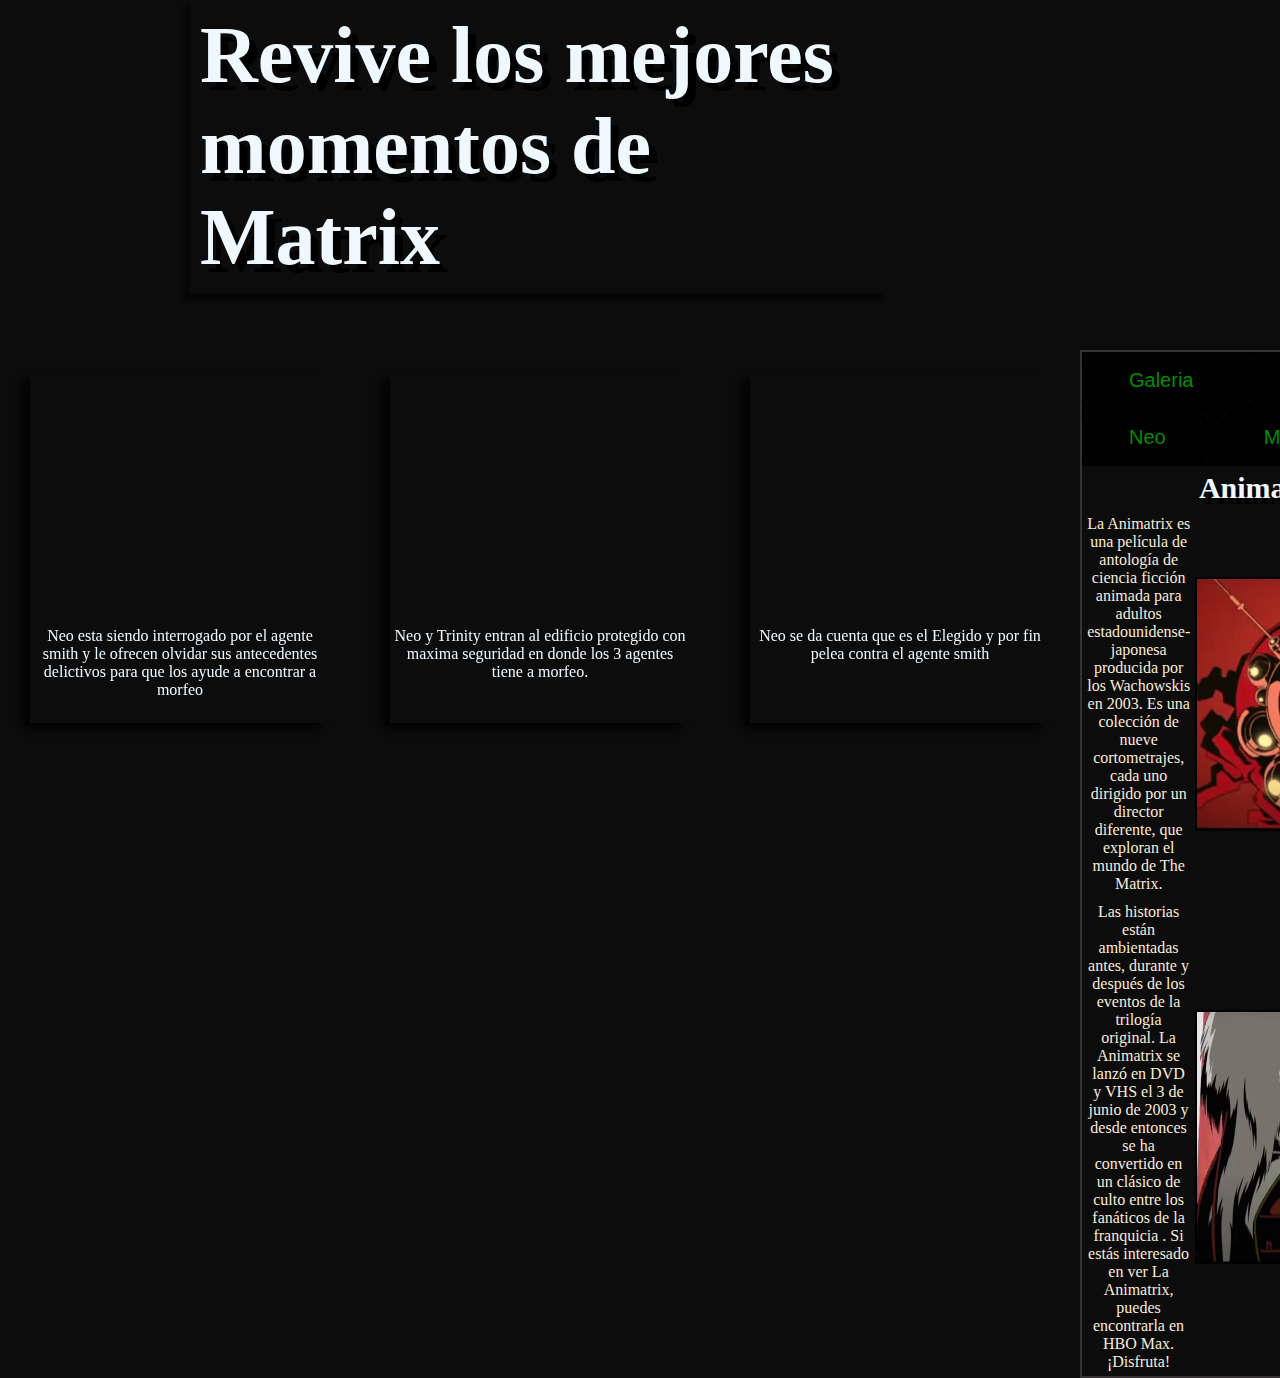
==== morfeo.html @ e6890c0d "agregando pestaña morfeo" ====
<!DOCTYPE html>
<html lang="en">

<head>
    <meta charset="UTF-8">
    <meta name="viewport" content="width=device-width, initial-scale=1.0">
    <title>Document</title>
    <link rel="stylesheet" href="css/style.css">
</head>

<body>
    <main>
        <div class="main">

            <section class="momentos" id="mom">
                <div class="contenedor-momentos">

                    <div class="centrar-h2">
                        <div class="h2-momentos">
                            
                            <h2>Revive los mejores momentos de Matrix </h2>

                        </div>
                    </div>
                    <div class="centrar-bloque">
                        <div class="contenedor-video">

                            <div class="bloque-momentos">

                                <video class="video-momentos" src="./video/mor1.webm" loop muted
                                    onmouseover="this.play();" onmouseout="this.pause() ;"></video>
                                <p class="p-momentos">Neo esta siendo interrogado por el agente smith y le ofrecen
                                    olvidar
                                    sus
                                    antecedentes delictivos para que los ayude a encontrar a morfeo</p>
                            </div>
                            <div class="bloque-momentos">
                                <video class="video-momentos" src="./video/mor2.webm" loop muted
                                    onmouseover="this.play();" onmouseout="this.pause() ;"></video>
                                <p class="p-momentos">Neo y Trinity entran al edificio protegido con maxima seguridad en
                                    donde los 3
                                    agentes tiene a morfeo. </p>
                            </div>
                            <div class="bloque-momentos">
                                <video class="video-momentos" src="./video/mor3.webm" loop muted
                                    onmouseover="this.play();" onmouseout="this.pause() ;"></video>
                                <p class="p-momentos">Neo se da cuenta que es el Elegido y por fin pelea contra el
                                    agente
                                    smith</p>
                            </div>

                        </div>
                    </div>

                </div>
            </section>
            <section class="momentos-nav">
                <div class="barra-momentos">
                    <button class="container">
                        <span class="sombra"></span>
                        <span class="boton-a"></span>
                        <span class="boton-b">
                            <p class="p-momentos">Galeria</p>
                        </span>
                    </button>
                    <button class="container">
                        <span class="sombra"></span>
                        <span class="boton-a"></span>
                        <span class="boton-b">
                            <p class="p-momentos">Trinity</p>
                        </span>
                    </button>
                    <button class="container">
                        <span class="sombra"></span>
                        <span class="boton-a"></span>
                        <span class="boton-b">
                            <p class="p-momentos">Neo</p>
                        </span>
                    </button>
                    <button class="container">
                        <span class="sombra"></span>
                        <span class="boton-a"></span>
                        <span class="boton-b">
                            <p class="p-momentos">Morfeo</p>
                        </span>
                    </button>

                </div>
                <div class="h3-centrar">
                    <h3>Animatrix</h3>
                </div>
                <div class="container-animatrix">
                    <p class="p-animatrix">
                        La Animatrix es una película de antología de ciencia ficción animada para adultos
                        estadounidense-japonesa producida por los Wachowskis en 2003. Es una colección de nueve
                        cortometrajes, cada uno dirigido por un director diferente, que exploran el mundo de The Matrix.


                        </p>
                    <img class="img-animatrix" src="./img/img-animatrix/ani1.jpg" alt="ani1">
                </div>
                <div class="container-animatrix">
                    <p class="p-animatrix"> Las historias están ambientadas antes, durante y después de los eventos de
                        la trilogía original.
                        La Animatrix se lanzó en DVD y VHS el 3 de junio de 2003 y desde entonces se ha convertido en un
                        clásico de culto entre los fanáticos de la franquicia .
                        Si estás interesado en ver La Animatrix, puedes encontrarla en HBO Max. ¡Disfruta!
                    </p>
                    <img class="img-animatrix" src="./img/img-animatrix/ani2.jpg" alt="ani1">
                </div>

            </section>
        </div>
    </main>
</body>

</html>
---- css/style.css ----
header {
  scroll-snap-align: start;
  background-color: black;
  width: 100%;
  height: 970px;
}
header .nav-header {
  background-color: black;
  display: flex;
  justify-content: space-between;
  position: relative;
}
header .nav-header .a-nav {
  color: #008d00;
}
header .section-header {
  display: flex;
  justify-content: center;
  align-items: center;
  height: 920px;
  overflow: hidden;
}
header .section-header h1 {
  padding: 0 0 0 0;
  font-size: 250px;
  color: aliceblue;
  position: absolute;
}
header .section-header .video-header {
  width: 700px;
  padding: 0 0 0 800px;
}
header .div-header {
  display: flex;
  justify-content: end;
}
header .div-header .p-header {
  color: #008d00;
  font-size: 10px;
}

.main {
  background-color: rgb(12, 12, 12);
  display: flex;
  justify-content: space-between;
}
.main .momentos {
  width: 100%;
  height: 970px;
  background-color: rgb(12, 12, 12);
}
.main .momentos .contenedor-momentos .centrar-h2 {
  display: flex;
  align-items: center;
  justify-content: center;
}
.main .momentos .contenedor-momentos .centrar-h2 .h2-momentos {
  display: flex;
  align-items: center;
  width: 700px;
  -webkit-box-shadow: -6px 7px 4px 1px rgba(0, 0, 0, 0.45);
  -moz-box-shadow: -6px 7px 4px 1px rgba(0, 0, 0, 0.45);
  box-shadow: -6px 7px 4px 1px rgba(0, 0, 0, 0.45);
}
.main .momentos .contenedor-momentos .centrar-h2 .h2-momentos h2 {
  font-size: 80px;
  color: aliceblue;
  text-shadow: 8px 8px black;
  margin: 10px;
}
.main .momentos .contenedor-video {
  display: flex;
  align-items: center;
  margin-top: 50px;
  justify-content: center;
  perspective: 800px;
}
.main .momentos .contenedor-video .bloque-momentos {
  width: 300px;
  height: 350px;
  text-align: center;
  margin: 30px;
  -webkit-box-shadow: -8px 6px 7px 0px rgba(18, 17, 17, 0.76);
  -moz-box-shadow: -8px 6px 7px 0px rgba(0, 0, 0, 0.76);
  box-shadow: -8px 6px 7px 0px rgba(0, 0, 0, 0.76);
  transform-style: preserve-3d;
}
.main .momentos .contenedor-video .bloque-momentos:hover {
  scale: 1.2;
  transition: all 300ms ease-in-out;
}
.main .momentos .contenedor-video .bloque-momentos .video-momentos {
  width: 300px;
  height: 250px;
  object-fit: cover;
}
.main .momentos .contenedor-video .bloque-momentos .p-momentos {
  color: aliceblue;
}
.main .momentos-nav {
  background-color: rgb(12, 12, 12);
  width: 60%;
  border: 2px solid rgb(52, 50, 50);
  margin-top: 350px;
}
.main .momentos-nav .barra-momentos {
  background-color: black;
  /* efecto pulsar */
}
.main .momentos-nav .barra-momentos .container {
  position: relative;
  border: none;
  background: transparent;
  padding: 0;
  cursor: pointer;
  transition: filter 250ms;
  margin: 5px;
}
.main .momentos-nav .barra-momentos .sombra {
  position: absolute;
  top: 0;
  left: 0px;
  width: 100%;
  height: 100%;
  border-radius: 5px;
  background-color: aliceblue;
  transition: transform 600ms;
}
.main .momentos-nav .barra-momentos .boton-a {
  position: absolute;
  top: 0;
  left: 0;
  width: 100%;
  height: 100%;
  border-radius: 5px;
}
.main .momentos-nav .barra-momentos .boton-b {
  display: block;
  position: relative;
  padding: 12px 42px;
  border-radius: 4px;
  font-size: 1.25rem;
  color: white;
  background: hsl(0, 0%, 0%);
  /* sube un poco el boton */
  /* transform: translateY(-4px);   */
  /* velocidad de vuelta */
  transition: transform 600ms;
}
.main .momentos-nav .barra-momentos .container:hover {
  /* cambia color boton */
  filter: brightness(110%);
}
.main .momentos-nav .barra-momentos .container:hover .boton-b {
  /* desplazamiento arriba */
  transform: translateY(-6px) translateX(-4px);
  /* velocidad dezplazamiento */
  transition: transform 250ms;
}
.main .momentos-nav .barra-momentos .container:active .boton-b {
  transform: translateY(-2px);
  transition: transform 34ms;
}
.main .momentos-nav .barra-momentos .p-momentos {
  color: #008d00;
}
.main .momentos-nav .h3-centrar {
  display: flex;
  justify-content: center;
}
.main .momentos-nav .h3-centrar h3 {
  color: aliceblue;
  font-size: 30px;
  margin: 5px;
  text-shadow: 6px 6px black;
}
.main .momentos-nav .container-animatrix {
  display: flex;
  justify-content: end;
  align-items: center;
  text-align: center;
}
.main .momentos-nav .container-animatrix .img-animatrix {
  border: 2px solid black;
  width: 250px;
  height: 250px;
}
.main .momentos-nav .container-animatrix .p-animatrix {
  color: antiquewhite;
  margin: 5px;
}

.main {
  background-color: rgb(12, 12, 12);
  display: flex;
  justify-content: space-between;
}
.main .momentos {
  width: 100%;
  height: 970px;
  background-color: rgb(12, 12, 12);
}
.main .momentos .contenedor-momentos .centrar-h2 {
  display: flex;
  align-items: center;
  justify-content: center;
}
.main .momentos .contenedor-momentos .centrar-h2 .h2-momentos {
  display: flex;
  align-items: center;
  width: 700px;
  -webkit-box-shadow: -6px 7px 4px 1px rgba(0, 0, 0, 0.45);
  -moz-box-shadow: -6px 7px 4px 1px rgba(0, 0, 0, 0.45);
  box-shadow: -6px 7px 4px 1px rgba(0, 0, 0, 0.45);
}
.main .momentos .contenedor-momentos .centrar-h2 .h2-momentos h2 {
  font-size: 80px;
  color: aliceblue;
  text-shadow: 8px 8px black;
  margin: 10px;
}
.main .momentos .contenedor-video {
  display: flex;
  align-items: center;
  margin-top: 50px;
  justify-content: center;
  perspective: 800px;
}
.main .momentos .contenedor-video .bloque-momentos {
  width: 300px;
  height: 350px;
  text-align: center;
  margin: 30px;
  -webkit-box-shadow: -8px 6px 7px 0px rgba(18, 17, 17, 0.76);
  -moz-box-shadow: -8px 6px 7px 0px rgba(0, 0, 0, 0.76);
  box-shadow: -8px 6px 7px 0px rgba(0, 0, 0, 0.76);
  transform-style: preserve-3d;
}
.main .momentos .contenedor-video .bloque-momentos:hover {
  scale: 1.2;
  transition: all 300ms ease-in-out;
}
.main .momentos .contenedor-video .bloque-momentos .video-momentos {
  width: 300px;
  height: 250px;
  object-fit: cover;
}
.main .momentos .contenedor-video .bloque-momentos .p-momentos {
  color: aliceblue;
}
.main .momentos-nav {
  background-color: rgb(12, 12, 12);
  width: 60%;
  border: 2px solid rgb(52, 50, 50);
  margin-top: 350px;
}
.main .momentos-nav .barra-momentos {
  background-color: black;
  /* efecto pulsar */
}
.main .momentos-nav .barra-momentos .container {
  position: relative;
  border: none;
  background: transparent;
  padding: 0;
  cursor: pointer;
  transition: filter 250ms;
  margin: 5px;
}
.main .momentos-nav .barra-momentos .sombra {
  position: absolute;
  top: 0;
  left: 0px;
  width: 100%;
  height: 100%;
  border-radius: 5px;
  background-color: aliceblue;
  transition: transform 600ms;
}
.main .momentos-nav .barra-momentos .boton-a {
  position: absolute;
  top: 0;
  left: 0;
  width: 100%;
  height: 100%;
  border-radius: 5px;
}
.main .momentos-nav .barra-momentos .boton-b {
  display: block;
  position: relative;
  padding: 12px 42px;
  border-radius: 4px;
  font-size: 1.25rem;
  color: white;
  background: hsl(0, 0%, 0%);
  /* sube un poco el boton */
  /* transform: translateY(-4px);   */
  /* velocidad de vuelta */
  transition: transform 600ms;
}
.main .momentos-nav .barra-momentos .container:hover {
  /* cambia color boton */
  filter: brightness(110%);
}
.main .momentos-nav .barra-momentos .container:hover .boton-b {
  /* desplazamiento arriba */
  transform: translateY(-6px) translateX(-4px);
  /* velocidad dezplazamiento */
  transition: transform 250ms;
}
.main .momentos-nav .barra-momentos .container:active .boton-b {
  transform: translateY(-2px);
  transition: transform 34ms;
}
.main .momentos-nav .barra-momentos .p-momentos {
  color: #008d00;
}
.main .momentos-nav .h3-centrar {
  display: flex;
  justify-content: center;
}
.main .momentos-nav .h3-centrar h3 {
  color: aliceblue;
  font-size: 30px;
  margin: 5px;
  text-shadow: 6px 6px black;
}
.main .momentos-nav .container-animatrix {
  display: flex;
  justify-content: end;
  align-items: center;
  text-align: center;
}
.main .momentos-nav .container-animatrix .img-animatrix {
  border: 2px solid black;
  width: 250px;
  height: 250px;
}
.main .momentos-nav .container-animatrix .p-animatrix {
  color: antiquewhite;
  margin: 5px;
}

.main {
  background-color: rgb(12, 12, 12);
  display: flex;
  justify-content: space-between;
}
.main .momentos {
  width: 100%;
  height: 970px;
  background-color: rgb(12, 12, 12);
}
.main .momentos .contenedor-momentos .centrar-h2 {
  display: flex;
  align-items: center;
  justify-content: center;
}
.main .momentos .contenedor-momentos .centrar-h2 .h2-momentos {
  display: flex;
  align-items: center;
  width: 700px;
  -webkit-box-shadow: -6px 7px 4px 1px rgba(0, 0, 0, 0.45);
  -moz-box-shadow: -6px 7px 4px 1px rgba(0, 0, 0, 0.45);
  box-shadow: -6px 7px 4px 1px rgba(0, 0, 0, 0.45);
}
.main .momentos .contenedor-momentos .centrar-h2 .h2-momentos h2 {
  font-size: 80px;
  color: aliceblue;
  text-shadow: 8px 8px black;
  margin: 10px;
}
.main .momentos .contenedor-video {
  display: flex;
  align-items: center;
  margin-top: 50px;
  justify-content: center;
  perspective: 800px;
}
.main .momentos .contenedor-video .bloque-momentos {
  width: 300px;
  height: 350px;
  text-align: center;
  margin: 30px;
  -webkit-box-shadow: -8px 6px 7px 0px rgba(18, 17, 17, 0.76);
  -moz-box-shadow: -8px 6px 7px 0px rgba(0, 0, 0, 0.76);
  box-shadow: -8px 6px 7px 0px rgba(0, 0, 0, 0.76);
  transform-style: preserve-3d;
}
.main .momentos .contenedor-video .bloque-momentos:hover {
  scale: 1.2;
  transition: all 300ms ease-in-out;
}
.main .momentos .contenedor-video .bloque-momentos .video-momentos {
  width: 300px;
  height: 250px;
  object-fit: cover;
}
.main .momentos .contenedor-video .bloque-momentos .p-momentos {
  color: aliceblue;
}
.main .momentos-nav {
  background-color: rgb(12, 12, 12);
  width: 60%;
  border: 2px solid rgb(52, 50, 50);
  margin-top: 350px;
}
.main .momentos-nav .barra-momentos {
  background-color: black;
  /* efecto pulsar */
}
.main .momentos-nav .barra-momentos .container {
  position: relative;
  border: none;
  background: transparent;
  padding: 0;
  cursor: pointer;
  transition: filter 250ms;
  margin: 5px;
}
.main .momentos-nav .barra-momentos .sombra {
  position: absolute;
  top: 0;
  left: 0px;
  width: 100%;
  height: 100%;
  border-radius: 5px;
  background-color: aliceblue;
  transition: transform 600ms;
}
.main .momentos-nav .barra-momentos .boton-a {
  position: absolute;
  top: 0;
  left: 0;
  width: 100%;
  height: 100%;
  border-radius: 5px;
}
.main .momentos-nav .barra-momentos .boton-b {
  display: block;
  position: relative;
  padding: 12px 42px;
  border-radius: 4px;
  font-size: 1.25rem;
  color: white;
  background: hsl(0, 0%, 0%);
  /* sube un poco el boton */
  /* transform: translateY(-4px);   */
  /* velocidad de vuelta */
  transition: transform 600ms;
}
.main .momentos-nav .barra-momentos .container:hover {
  /* cambia color boton */
  filter: brightness(110%);
}
.main .momentos-nav .barra-momentos .container:hover .boton-b {
  /* desplazamiento arriba */
  transform: translateY(-6px) translateX(-4px);
  /* velocidad dezplazamiento */
  transition: transform 250ms;
}
.main .momentos-nav .barra-momentos .container:active .boton-b {
  transform: translateY(-2px);
  transition: transform 34ms;
}
.main .momentos-nav .barra-momentos .p-momentos {
  color: #008d00;
}
.main .momentos-nav .h3-centrar {
  display: flex;
  justify-content: center;
}
.main .momentos-nav .h3-centrar h3 {
  color: aliceblue;
  font-size: 30px;
  margin: 5px;
  text-shadow: 6px 6px black;
}
.main .momentos-nav .container-animatrix {
  display: flex;
  justify-content: end;
  align-items: center;
  text-align: center;
}
.main .momentos-nav .container-animatrix .img-animatrix {
  border: 2px solid black;
  width: 250px;
  height: 250px;
}
.main .momentos-nav .container-animatrix .p-animatrix {
  color: antiquewhite;
  margin: 5px;
}

* {
  margin: 0;
  padding: 0;
}

html {
  scroll-snap-type: y mandatory;
}
html main .fondo-main {
  background-image: url(../img/neo/p1cb.jpg);
  background-size: cover;
  background-repeat: no-repeat;
  position: relative;
  width: 100%;
  height: 970px;
  scroll-snap-align: start;
}
html main .fondo-main .nav-main {
  display: flex;
  justify-content: end;
}
html main .fondo-main .nav-main .a-main {
  color: rgb(235, 238, 241);
  margin: 10px;
  text-decoration: none;
  /* backdrop-filter: blur(2rem); */
}
html main .fondo-main .neo-main {
  display: flex;
  justify-content: center;
  align-items: center;
}
html main .fondo-main .neo-main .img-neo {
  padding: 150px 0 0 0;
  width: 900px;
  height: 650px;
}
html main .fondo-mtrinity {
  background-image: url(../img/trinity/triniCortadafondo.jpg);
  background-size: cover;
  background-repeat: no-repeat;
  position: relative;
  width: 100%;
  height: 970px;
  scroll-snap-align: start;
}
html main .fondo-mtrinity .nav-main {
  display: flex;
  justify-content: end;
}
html main .fondo-mtrinity .nav-main .a-main {
  color: rgb(235, 238, 241);
  margin: 10px;
  text-decoration: none;
  /* backdrop-filter: blur(2rem); */
}
html main .fondo-mtrinity .neo-main {
  display: flex;
  justify-content: center;
  align-items: center;
}
html main .fondo-mtrinity .neo-main .img-trinity {
  padding: 150px 0 0 0;
  width: 900px;
  height: 550px;
}
html main .fondo-morfeo {
  background-image: url(../img/morfeo/morfondo.jpg);
  background-size: cover;
  background-repeat: no-repeat;
  position: relative;
  width: 100%;
  height: 970px;
  scroll-snap-align: start;
}
html main .fondo-morfeo .nav-main {
  display: flex;
  justify-content: end;
}
html main .fondo-morfeo .nav-main .a-main {
  color: rgb(235, 238, 241);
  margin: 10px;
  text-decoration: none;
  /* backdrop-filter: blur(2rem); */
}
html main .fondo-morfeo .neo-main {
  display: flex;
  justify-content: center;
  align-items: center;
}
html main .fondo-morfeo .neo-main .img-neo {
  padding: 150px 0 0 0;
  width: 900px;
  height: 650px;
}

/*# sourceMappingURL=style.css.map */
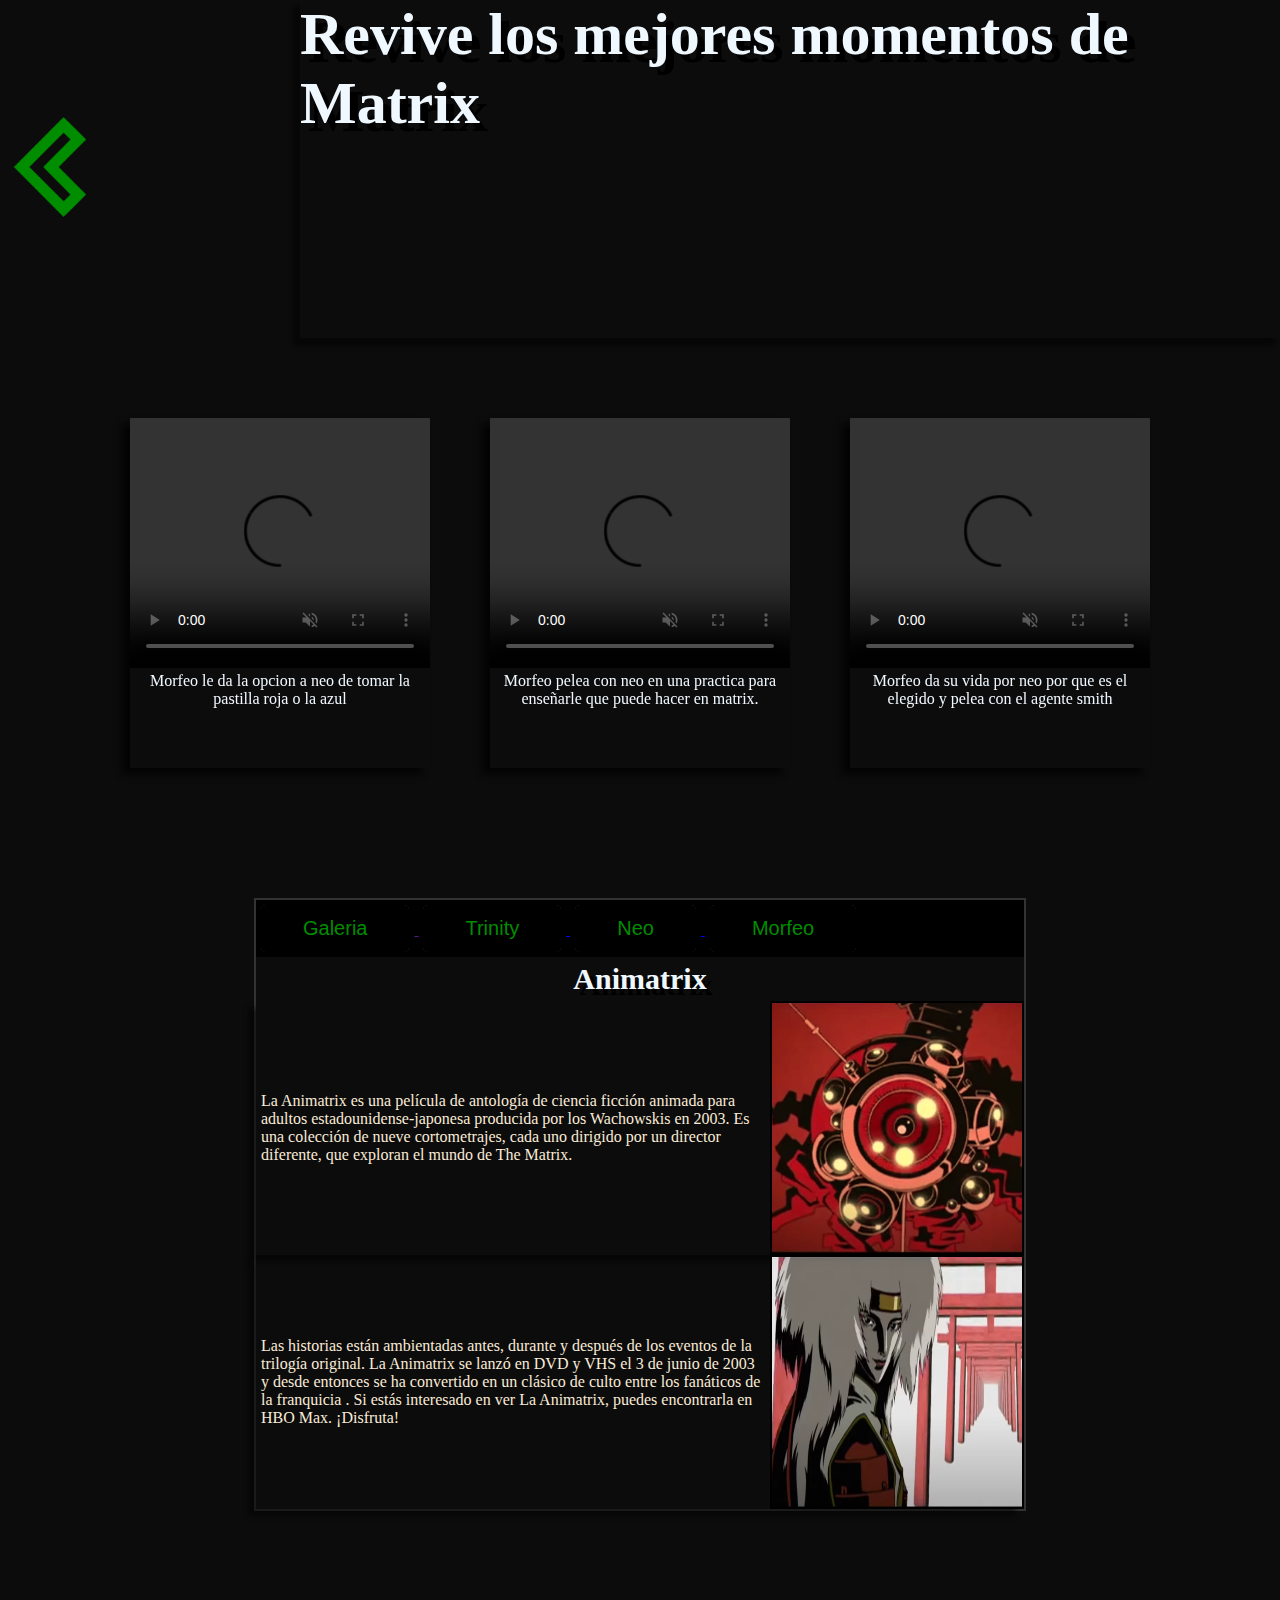
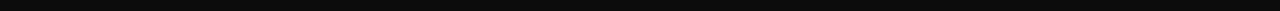
==== commit 1eb5e57b: "responsive" ====
--- a/morfeo.html
+++ b/morfeo.html
@@ -16,8 +16,12 @@
                 <div class="contenedor-momentos">
 
                     <div class="centrar-h2">
+                        <a href="./index.html">
+                            <img class="flecha" src="./img/iconos/arrow-90-xxl.png" alt="icono">
+                        </a>
                         <div class="h2-momentos">
-                            
+
+
                             <h2>Revive los mejores momentos de Matrix </h2>
 
                         </div>
@@ -27,26 +31,19 @@
 
                             <div class="bloque-momentos">
 
-                                <video class="video-momentos" src="./video/mor1.webm" loop muted
+                                <video class="video-momentos" src="./video/mor1.webm" controls loop muted
                                     onmouseover="this.play();" onmouseout="this.pause() ;"></video>
-                                <p class="p-momentos">Neo esta siendo interrogado por el agente smith y le ofrecen
-                                    olvidar
-                                    sus
-                                    antecedentes delictivos para que los ayude a encontrar a morfeo</p>
+                                <p class="p-momentos">Morfeo le da la opcion a neo de tomar la pastilla roja o la azul</p>
                             </div>
                             <div class="bloque-momentos">
-                                <video class="video-momentos" src="./video/mor2.webm" loop muted
+                                <video class="video-momentos" src="./video/mor2.webm" controls loop muted
                                     onmouseover="this.play();" onmouseout="this.pause() ;"></video>
-                                <p class="p-momentos">Neo y Trinity entran al edificio protegido con maxima seguridad en
-                                    donde los 3
-                                    agentes tiene a morfeo. </p>
+                                <p class="p-momentos">Morfeo pelea con neo en una practica para enseñarle que puede hacer en matrix. </p>
                             </div>
                             <div class="bloque-momentos">
-                                <video class="video-momentos" src="./video/mor3.webm" loop muted
+                                <video class="video-momentos" src="./video/mor3.webm" controls loop muted
                                     onmouseover="this.play();" onmouseout="this.pause() ;"></video>
-                                <p class="p-momentos">Neo se da cuenta que es el Elegido y por fin pelea contra el
-                                    agente
-                                    smith</p>
+                                <p class="p-momentos">Morfeo da su vida por neo por que es el elegido y pelea con el agente smith</p>
                             </div>
 
                         </div>
@@ -56,34 +53,45 @@
             </section>
             <section class="momentos-nav">
                 <div class="barra-momentos">
-                    <button class="container">
-                        <span class="sombra"></span>
-                        <span class="boton-a"></span>
-                        <span class="boton-b">
-                            <p class="p-momentos">Galeria</p>
-                        </span>
-                    </button>
-                    <button class="container">
-                        <span class="sombra"></span>
-                        <span class="boton-a"></span>
-                        <span class="boton-b">
-                            <p class="p-momentos">Trinity</p>
-                        </span>
-                    </button>
-                    <button class="container">
-                        <span class="sombra"></span>
-                        <span class="boton-a"></span>
-                        <span class="boton-b">
-                            <p class="p-momentos">Neo</p>
-                        </span>
-                    </button>
-                    <button class="container">
-                        <span class="sombra"></span>
-                        <span class="boton-a"></span>
-                        <span class="boton-b">
-                            <p class="p-momentos">Morfeo</p>
-                        </span>
-                    </button>
+                    <a href="">
+                        <button class="container">
+                            <span class="sombra"></span>
+                            <span class="boton-a"></span>
+                            <span class="boton-b">
+                                <p class="p-momentos">Galeria</p>
+                            </span>
+                        </button>
+                    </a>
+
+                    <a href="trinity.html">
+                        <button class="container">
+                            <span class="sombra"></span>
+                            <span class="boton-a"></span>
+                            <span class="boton-b">
+                                <p class="p-momentos">Trinity</p>
+                            </span>
+                        </button>
+                    </a>
+
+                    <a href="neo.html">
+                        <button class="container">
+                            <span class="sombra"></span>
+                            <span class="boton-a"></span>
+                            <span class="boton-b">
+                                <p class="p-momentos">Neo</p>
+                            </span>
+                        </button>
+                    </a>
+
+                    <a href="morfeo.html">
+                        <button class="container">
+                            <span class="sombra"></span>
+                            <span class="boton-a"></span>
+                            <span class="boton-b">
+                                <p class="p-momentos">Morfeo</p>
+                            </span>
+                        </button>
+                    </a>
 
                 </div>
                 <div class="h3-centrar">
@@ -96,7 +104,7 @@
                         cortometrajes, cada uno dirigido por un director diferente, que exploran el mundo de The Matrix.
 
 
-                        </p>
+                    </p>
                     <img class="img-animatrix" src="./img/img-animatrix/ani1.jpg" alt="ani1">
                 </div>
                 <div class="container-animatrix">
--- a/css/style.css
+++ b/css/style.css
@@ -8,10 +8,19 @@
   background-color: black;
   display: flex;
   justify-content: space-between;
-  position: relative;
+}
+@media screen and (max-width: 768px) {
+  header .nav-header {
+    display: flex;
+    flex-direction: column;
+    align-items: center;
+  }
 }
 header .nav-header .a-nav {
-  color: #008d00;
+  text-transform: uppercase;
+  text-decoration: none;
+  color: #008d00;
+  margin: 5px;
 }
 header .section-header {
   display: flex;
@@ -19,17 +28,43 @@
   align-items: center;
   height: 920px;
   overflow: hidden;
+  position: relative;
 }
 header .section-header h1 {
-  padding: 0 0 0 0;
   font-size: 250px;
   color: aliceblue;
   position: absolute;
+}
+@media screen and (max-width: 768px) {
+  header .section-header h1 {
+    font-size: 150px;
+  }
+}
+@media screen and (max-width: 480px) {
+  header .section-header h1 {
+    font-size: 80px;
+  }
 }
 header .section-header .video-header {
   width: 700px;
   padding: 0 0 0 800px;
 }
+@media screen and (max-width: 1000px) {
+  header .section-header .video-header {
+    padding: 0 0 0 600px;
+    width: 500px;
+  }
+}
+@media screen and (max-width: 768px) {
+  header .section-header .video-header {
+    padding: 0 0 0 400px;
+  }
+}
+@media screen and (max-width: 480px) {
+  header .section-header .video-header {
+    padding: 0;
+  }
+}
 header .div-header {
   display: flex;
   justify-content: end;
@@ -42,11 +77,11 @@
 .main {
   background-color: rgb(12, 12, 12);
   display: flex;
-  justify-content: space-between;
+  flex-direction: column;
+  align-items: center;
 }
 .main .momentos {
   width: 100%;
-  height: 970px;
   background-color: rgb(12, 12, 12);
 }
 .main .momentos .contenedor-momentos .centrar-h2 {
@@ -54,26 +89,333 @@
   align-items: center;
   justify-content: center;
 }
+@media screen and (max-width: 1000px) {
+  .main .momentos .contenedor-momentos .centrar-h2 {
+    display: flex;
+    flex-direction: column;
+  }
+}
+.main .momentos .contenedor-momentos .centrar-h2 .flecha {
+  margin: 0 200px 0 0;
+  width: 100px;
+  height: 100px;
+}
 .main .momentos .contenedor-momentos .centrar-h2 .h2-momentos {
   display: flex;
   align-items: center;
-  width: 700px;
   -webkit-box-shadow: -6px 7px 4px 1px rgba(0, 0, 0, 0.45);
   -moz-box-shadow: -6px 7px 4px 1px rgba(0, 0, 0, 0.45);
   box-shadow: -6px 7px 4px 1px rgba(0, 0, 0, 0.45);
 }
 .main .momentos .contenedor-momentos .centrar-h2 .h2-momentos h2 {
-  font-size: 80px;
+  font-size: 60px;
   color: aliceblue;
   text-shadow: 8px 8px black;
-  margin: 10px;
+  margin: 0px 100px 200px 0px;
 }
 .main .momentos .contenedor-video {
   display: flex;
   align-items: center;
   margin-top: 50px;
   justify-content: center;
-  perspective: 800px;
+}
+@media screen and (max-width: 1000px) {
+  .main .momentos .contenedor-video {
+    display: flex;
+    flex-direction: column;
+  }
+}
+.main .momentos .contenedor-video .bloque-momentos {
+  width: 300px;
+  height: 350px;
+  text-align: center;
+  margin: 30px;
+  -webkit-box-shadow: -8px 6px 7px 0px rgba(18, 17, 17, 0.76);
+  -moz-box-shadow: -8px 6px 7px 0px rgba(0, 0, 0, 0.76);
+  box-shadow: -8px 6px 7px 0px rgba(0, 0, 0, 0.76);
+}
+.main .momentos .contenedor-video .bloque-momentos:hover {
+  scale: 1.2;
+  transition: all 300ms ease-in-out;
+}
+.main .momentos .contenedor-video .bloque-momentos .video-momentos {
+  width: 300px;
+  height: 250px;
+  object-fit: cover;
+}
+.main .momentos .contenedor-video .bloque-momentos .p-momentos {
+  color: aliceblue;
+}
+.main .momentos-nav {
+  background-color: rgb(12, 12, 12);
+  width: 60%;
+  border: 2px solid rgb(52, 50, 50);
+  margin: 100px;
+}
+.main .momentos-nav .barra-momentos {
+  background-color: black;
+  /* efecto pulsar */
+}
+.main .momentos-nav .barra-momentos .container {
+  position: relative;
+  border: none;
+  background: transparent;
+  padding: 0;
+  cursor: pointer;
+  transition: filter 250ms;
+  margin: 5px;
+}
+.main .momentos-nav .barra-momentos .sombra {
+  position: absolute;
+  top: 0;
+  left: 0px;
+  width: 100%;
+  height: 100%;
+  border-radius: 5px;
+  background-color: aliceblue;
+  transition: transform 600ms;
+}
+.main .momentos-nav .barra-momentos .boton-a {
+  position: absolute;
+  top: 0;
+  left: 0;
+  width: 100%;
+  height: 100%;
+  border-radius: 5px;
+}
+.main .momentos-nav .barra-momentos .boton-b {
+  display: block;
+  position: relative;
+  padding: 12px 42px;
+  border-radius: 4px;
+  font-size: 1.25rem;
+  color: white;
+  background: hsl(0, 0%, 0%);
+  /* sube un poco el boton */
+  /* transform: translateY(-4px);   */
+  /* velocidad de vuelta */
+  transition: transform 600ms;
+}
+.main .momentos-nav .barra-momentos .container:hover {
+  /* cambia color boton */
+  filter: brightness(110%);
+}
+.main .momentos-nav .barra-momentos .container:hover .boton-b {
+  /* desplazamiento arriba */
+  transform: translateY(-6px) translateX(-4px);
+  /* velocidad dezplazamiento */
+  transition: transform 250ms;
+}
+.main .momentos-nav .barra-momentos .container:active .boton-b {
+  transform: translateY(-2px);
+  transition: transform 34ms;
+}
+.main .momentos-nav .barra-momentos .p-momentos {
+  color: #008d00;
+}
+.main .momentos-nav .h3-centrar {
+  display: flex;
+  justify-content: center;
+}
+.main .momentos-nav .h3-centrar h3 {
+  color: aliceblue;
+  font-size: 30px;
+  margin: 5px;
+  text-shadow: 6px 6px black;
+}
+.main .momentos-nav .container-animatrix {
+  display: flex;
+  align-items: center;
+  -webkit-box-shadow: -8px 7px 5px 0px rgba(0, 0, 0, 0.45);
+  -moz-box-shadow: -8px 7px 5px 0px rgba(0, 0, 0, 0.45);
+  box-shadow: -8px 7px 5px 0px rgba(0, 0, 0, 0.45);
+}
+@media screen and (max-width: 1000px) {
+  .main .momentos-nav .container-animatrix {
+    display: flex;
+    flex-direction: column;
+  }
+}
+.main .momentos-nav .container-animatrix .img-animatrix {
+  border: 2px solid black;
+  width: 250px;
+  height: 250px;
+}
+.main .momentos-nav .container-animatrix .p-animatrix {
+  color: antiquewhite;
+  margin: 5px;
+}
+
+.main {
+  background-color: rgb(12, 12, 12);
+  display: flex;
+  justify-content: space-between;
+}
+.main .momentos {
+  width: 100%;
+  background-color: rgb(12, 12, 12);
+}
+.main .momentos .contenedor-momentos .centrar-h2 {
+  display: flex;
+  align-items: center;
+  justify-content: center;
+}
+.main .momentos .contenedor-momentos .centrar-h2 .flecha {
+  margin: 0 200px 0 0;
+  width: 100px;
+  height: 100px;
+}
+.main .momentos .contenedor-momentos .centrar-h2 .h2-momentos {
+  display: flex;
+  align-items: center;
+  -webkit-box-shadow: -6px 7px 4px 1px rgba(0, 0, 0, 0.45);
+  -moz-box-shadow: -6px 7px 4px 1px rgba(0, 0, 0, 0.45);
+  box-shadow: -6px 7px 4px 1px rgba(0, 0, 0, 0.45);
+}
+.main .momentos .contenedor-video {
+  display: flex;
+  align-items: center;
+  margin-top: 50px;
+  justify-content: center;
+}
+.main .momentos .contenedor-video .bloque-momentos {
+  width: 300px;
+  height: 350px;
+  text-align: center;
+  margin: 30px;
+  -webkit-box-shadow: -8px 6px 7px 0px rgba(18, 17, 17, 0.76);
+  -moz-box-shadow: -8px 6px 7px 0px rgba(0, 0, 0, 0.76);
+  box-shadow: -8px 6px 7px 0px rgba(0, 0, 0, 0.76);
+}
+.main .momentos .contenedor-video .bloque-momentos:hover {
+  scale: 1.2;
+  transition: all 300ms ease-in-out;
+}
+.main .momentos .contenedor-video .bloque-momentos .video-momentos {
+  width: 300px;
+  height: 250px;
+  object-fit: cover;
+}
+.main .momentos .contenedor-video .bloque-momentos .p-momentos {
+  color: aliceblue;
+}
+.main .momentos-nav {
+  background-color: rgb(12, 12, 12);
+  width: 60%;
+  border: 2px solid rgb(52, 50, 50);
+}
+.main .momentos-nav .barra-momentos {
+  background-color: black;
+  /* efecto pulsar */
+}
+.main .momentos-nav .barra-momentos .container {
+  position: relative;
+  border: none;
+  background: transparent;
+  padding: 0;
+  cursor: pointer;
+  transition: filter 250ms;
+  margin: 5px;
+}
+.main .momentos-nav .barra-momentos .sombra {
+  position: absolute;
+  top: 0;
+  left: 0px;
+  width: 100%;
+  height: 100%;
+  border-radius: 5px;
+  background-color: aliceblue;
+  transition: transform 600ms;
+}
+.main .momentos-nav .barra-momentos .boton-a {
+  position: absolute;
+  top: 0;
+  left: 0;
+  width: 100%;
+  height: 100%;
+  border-radius: 5px;
+}
+.main .momentos-nav .barra-momentos .boton-b {
+  display: block;
+  position: relative;
+  padding: 12px 42px;
+  border-radius: 4px;
+  font-size: 1.25rem;
+  color: white;
+  background: hsl(0, 0%, 0%);
+  /* sube un poco el boton */
+  /* transform: translateY(-4px);   */
+  /* velocidad de vuelta */
+  transition: transform 600ms;
+}
+.main .momentos-nav .barra-momentos .container:hover {
+  /* cambia color boton */
+  filter: brightness(110%);
+}
+.main .momentos-nav .barra-momentos .container:hover .boton-b {
+  /* desplazamiento arriba */
+  transform: translateY(-6px) translateX(-4px);
+  /* velocidad dezplazamiento */
+  transition: transform 250ms;
+}
+.main .momentos-nav .barra-momentos .container:active .boton-b {
+  transform: translateY(-2px);
+  transition: transform 34ms;
+}
+.main .momentos-nav .barra-momentos .p-momentos {
+  color: #008d00;
+}
+.main .momentos-nav .h3-centrar {
+  display: flex;
+  justify-content: center;
+}
+.main .momentos-nav .h3-centrar h3 {
+  color: aliceblue;
+  font-size: 30px;
+  margin: 5px;
+  text-shadow: 6px 6px black;
+}
+.main .momentos-nav .container-animatrix .img-animatrix {
+  border: 2px solid black;
+  width: 250px;
+  height: 250px;
+}
+.main .momentos-nav .container-animatrix .p-animatrix {
+  color: antiquewhite;
+  margin: 5px;
+}
+
+.main {
+  background-color: rgb(12, 12, 12);
+  display: flex;
+  justify-content: space-between;
+}
+.main .momentos {
+  width: 100%;
+  background-color: rgb(12, 12, 12);
+}
+.main .momentos .contenedor-momentos .centrar-h2 {
+  display: flex;
+  align-items: center;
+  justify-content: center;
+}
+.main .momentos .contenedor-momentos .centrar-h2 .flecha {
+  margin: 0 200px 0 0;
+  width: 100px;
+  height: 100px;
+}
+.main .momentos .contenedor-momentos .centrar-h2 .h2-momentos {
+  display: flex;
+  align-items: center;
+  -webkit-box-shadow: -6px 7px 4px 1px rgba(0, 0, 0, 0.45);
+  -moz-box-shadow: -6px 7px 4px 1px rgba(0, 0, 0, 0.45);
+  box-shadow: -6px 7px 4px 1px rgba(0, 0, 0, 0.45);
+}
+.main .momentos .contenedor-video {
+  display: flex;
+  align-items: center;
+  margin-top: 50px;
+  justify-content: center;
 }
 .main .momentos .contenedor-video .bloque-momentos {
   width: 300px;
@@ -101,7 +443,6 @@
   background-color: rgb(12, 12, 12);
   width: 60%;
   border: 2px solid rgb(52, 50, 50);
-  margin-top: 350px;
 }
 .main .momentos-nav .barra-momentos {
   background-color: black;
@@ -174,12 +515,6 @@
   margin: 5px;
   text-shadow: 6px 6px black;
 }
-.main .momentos-nav .container-animatrix {
-  display: flex;
-  justify-content: end;
-  align-items: center;
-  text-align: center;
-}
 .main .momentos-nav .container-animatrix .img-animatrix {
   border: 2px solid black;
   width: 250px;
@@ -190,316 +525,11 @@
   margin: 5px;
 }
 
-.main {
-  background-color: rgb(12, 12, 12);
-  display: flex;
-  justify-content: space-between;
-}
-.main .momentos {
-  width: 100%;
-  height: 970px;
-  background-color: rgb(12, 12, 12);
-}
-.main .momentos .contenedor-momentos .centrar-h2 {
-  display: flex;
-  align-items: center;
-  justify-content: center;
-}
-.main .momentos .contenedor-momentos .centrar-h2 .h2-momentos {
-  display: flex;
-  align-items: center;
-  width: 700px;
-  -webkit-box-shadow: -6px 7px 4px 1px rgba(0, 0, 0, 0.45);
-  -moz-box-shadow: -6px 7px 4px 1px rgba(0, 0, 0, 0.45);
-  box-shadow: -6px 7px 4px 1px rgba(0, 0, 0, 0.45);
-}
-.main .momentos .contenedor-momentos .centrar-h2 .h2-momentos h2 {
-  font-size: 80px;
-  color: aliceblue;
-  text-shadow: 8px 8px black;
-  margin: 10px;
-}
-.main .momentos .contenedor-video {
-  display: flex;
-  align-items: center;
-  margin-top: 50px;
-  justify-content: center;
-  perspective: 800px;
-}
-.main .momentos .contenedor-video .bloque-momentos {
-  width: 300px;
-  height: 350px;
-  text-align: center;
-  margin: 30px;
-  -webkit-box-shadow: -8px 6px 7px 0px rgba(18, 17, 17, 0.76);
-  -moz-box-shadow: -8px 6px 7px 0px rgba(0, 0, 0, 0.76);
-  box-shadow: -8px 6px 7px 0px rgba(0, 0, 0, 0.76);
-  transform-style: preserve-3d;
-}
-.main .momentos .contenedor-video .bloque-momentos:hover {
-  scale: 1.2;
-  transition: all 300ms ease-in-out;
-}
-.main .momentos .contenedor-video .bloque-momentos .video-momentos {
-  width: 300px;
-  height: 250px;
-  object-fit: cover;
-}
-.main .momentos .contenedor-video .bloque-momentos .p-momentos {
-  color: aliceblue;
-}
-.main .momentos-nav {
-  background-color: rgb(12, 12, 12);
-  width: 60%;
-  border: 2px solid rgb(52, 50, 50);
-  margin-top: 350px;
-}
-.main .momentos-nav .barra-momentos {
-  background-color: black;
-  /* efecto pulsar */
-}
-.main .momentos-nav .barra-momentos .container {
-  position: relative;
-  border: none;
-  background: transparent;
-  padding: 0;
-  cursor: pointer;
-  transition: filter 250ms;
-  margin: 5px;
-}
-.main .momentos-nav .barra-momentos .sombra {
-  position: absolute;
-  top: 0;
-  left: 0px;
-  width: 100%;
-  height: 100%;
-  border-radius: 5px;
-  background-color: aliceblue;
-  transition: transform 600ms;
-}
-.main .momentos-nav .barra-momentos .boton-a {
-  position: absolute;
-  top: 0;
-  left: 0;
-  width: 100%;
-  height: 100%;
-  border-radius: 5px;
-}
-.main .momentos-nav .barra-momentos .boton-b {
-  display: block;
-  position: relative;
-  padding: 12px 42px;
-  border-radius: 4px;
-  font-size: 1.25rem;
-  color: white;
-  background: hsl(0, 0%, 0%);
-  /* sube un poco el boton */
-  /* transform: translateY(-4px);   */
-  /* velocidad de vuelta */
-  transition: transform 600ms;
-}
-.main .momentos-nav .barra-momentos .container:hover {
-  /* cambia color boton */
-  filter: brightness(110%);
-}
-.main .momentos-nav .barra-momentos .container:hover .boton-b {
-  /* desplazamiento arriba */
-  transform: translateY(-6px) translateX(-4px);
-  /* velocidad dezplazamiento */
-  transition: transform 250ms;
-}
-.main .momentos-nav .barra-momentos .container:active .boton-b {
-  transform: translateY(-2px);
-  transition: transform 34ms;
-}
-.main .momentos-nav .barra-momentos .p-momentos {
-  color: #008d00;
-}
-.main .momentos-nav .h3-centrar {
-  display: flex;
-  justify-content: center;
-}
-.main .momentos-nav .h3-centrar h3 {
-  color: aliceblue;
-  font-size: 30px;
-  margin: 5px;
-  text-shadow: 6px 6px black;
-}
-.main .momentos-nav .container-animatrix {
-  display: flex;
-  justify-content: end;
-  align-items: center;
-  text-align: center;
-}
-.main .momentos-nav .container-animatrix .img-animatrix {
-  border: 2px solid black;
-  width: 250px;
-  height: 250px;
-}
-.main .momentos-nav .container-animatrix .p-animatrix {
-  color: antiquewhite;
-  margin: 5px;
-}
-
-.main {
-  background-color: rgb(12, 12, 12);
-  display: flex;
-  justify-content: space-between;
-}
-.main .momentos {
-  width: 100%;
-  height: 970px;
-  background-color: rgb(12, 12, 12);
-}
-.main .momentos .contenedor-momentos .centrar-h2 {
-  display: flex;
-  align-items: center;
-  justify-content: center;
-}
-.main .momentos .contenedor-momentos .centrar-h2 .h2-momentos {
-  display: flex;
-  align-items: center;
-  width: 700px;
-  -webkit-box-shadow: -6px 7px 4px 1px rgba(0, 0, 0, 0.45);
-  -moz-box-shadow: -6px 7px 4px 1px rgba(0, 0, 0, 0.45);
-  box-shadow: -6px 7px 4px 1px rgba(0, 0, 0, 0.45);
-}
-.main .momentos .contenedor-momentos .centrar-h2 .h2-momentos h2 {
-  font-size: 80px;
-  color: aliceblue;
-  text-shadow: 8px 8px black;
-  margin: 10px;
-}
-.main .momentos .contenedor-video {
-  display: flex;
-  align-items: center;
-  margin-top: 50px;
-  justify-content: center;
-  perspective: 800px;
-}
-.main .momentos .contenedor-video .bloque-momentos {
-  width: 300px;
-  height: 350px;
-  text-align: center;
-  margin: 30px;
-  -webkit-box-shadow: -8px 6px 7px 0px rgba(18, 17, 17, 0.76);
-  -moz-box-shadow: -8px 6px 7px 0px rgba(0, 0, 0, 0.76);
-  box-shadow: -8px 6px 7px 0px rgba(0, 0, 0, 0.76);
-  transform-style: preserve-3d;
-}
-.main .momentos .contenedor-video .bloque-momentos:hover {
-  scale: 1.2;
-  transition: all 300ms ease-in-out;
-}
-.main .momentos .contenedor-video .bloque-momentos .video-momentos {
-  width: 300px;
-  height: 250px;
-  object-fit: cover;
-}
-.main .momentos .contenedor-video .bloque-momentos .p-momentos {
-  color: aliceblue;
-}
-.main .momentos-nav {
-  background-color: rgb(12, 12, 12);
-  width: 60%;
-  border: 2px solid rgb(52, 50, 50);
-  margin-top: 350px;
-}
-.main .momentos-nav .barra-momentos {
-  background-color: black;
-  /* efecto pulsar */
-}
-.main .momentos-nav .barra-momentos .container {
-  position: relative;
-  border: none;
-  background: transparent;
-  padding: 0;
-  cursor: pointer;
-  transition: filter 250ms;
-  margin: 5px;
-}
-.main .momentos-nav .barra-momentos .sombra {
-  position: absolute;
-  top: 0;
-  left: 0px;
-  width: 100%;
-  height: 100%;
-  border-radius: 5px;
-  background-color: aliceblue;
-  transition: transform 600ms;
-}
-.main .momentos-nav .barra-momentos .boton-a {
-  position: absolute;
-  top: 0;
-  left: 0;
-  width: 100%;
-  height: 100%;
-  border-radius: 5px;
-}
-.main .momentos-nav .barra-momentos .boton-b {
-  display: block;
-  position: relative;
-  padding: 12px 42px;
-  border-radius: 4px;
-  font-size: 1.25rem;
-  color: white;
-  background: hsl(0, 0%, 0%);
-  /* sube un poco el boton */
-  /* transform: translateY(-4px);   */
-  /* velocidad de vuelta */
-  transition: transform 600ms;
-}
-.main .momentos-nav .barra-momentos .container:hover {
-  /* cambia color boton */
-  filter: brightness(110%);
-}
-.main .momentos-nav .barra-momentos .container:hover .boton-b {
-  /* desplazamiento arriba */
-  transform: translateY(-6px) translateX(-4px);
-  /* velocidad dezplazamiento */
-  transition: transform 250ms;
-}
-.main .momentos-nav .barra-momentos .container:active .boton-b {
-  transform: translateY(-2px);
-  transition: transform 34ms;
-}
-.main .momentos-nav .barra-momentos .p-momentos {
-  color: #008d00;
-}
-.main .momentos-nav .h3-centrar {
-  display: flex;
-  justify-content: center;
-}
-.main .momentos-nav .h3-centrar h3 {
-  color: aliceblue;
-  font-size: 30px;
-  margin: 5px;
-  text-shadow: 6px 6px black;
-}
-.main .momentos-nav .container-animatrix {
-  display: flex;
-  justify-content: end;
-  align-items: center;
-  text-align: center;
-}
-.main .momentos-nav .container-animatrix .img-animatrix {
-  border: 2px solid black;
-  width: 250px;
-  height: 250px;
-}
-.main .momentos-nav .container-animatrix .p-animatrix {
-  color: antiquewhite;
-  margin: 5px;
-}
-
 * {
   margin: 0;
   padding: 0;
 }
 
-html {
-  scroll-snap-type: y mandatory;
-}
 html main .fondo-main {
   background-image: url(../img/neo/p1cb.jpg);
   background-size: cover;
@@ -511,13 +541,12 @@
 }
 html main .fondo-main .nav-main {
   display: flex;
-  justify-content: end;
+  justify-content: space-between;
 }
 html main .fondo-main .nav-main .a-main {
-  color: rgb(235, 238, 241);
+  color: #008d00;
   margin: 10px;
   text-decoration: none;
-  /* backdrop-filter: blur(2rem); */
 }
 html main .fondo-main .neo-main {
   display: flex;
@@ -525,9 +554,30 @@
   align-items: center;
 }
 html main .fondo-main .neo-main .img-neo {
-  padding: 150px 0 0 0;
   width: 900px;
   height: 650px;
+  margin-top: 100px;
+}
+@media screen and (max-width: 1000px) {
+  html main .fondo-main .neo-main .img-neo {
+    padding: 0;
+    width: 500px;
+    height: 300px;
+  }
+}
+@media screen and (max-width: 768px) {
+  html main .fondo-main .neo-main .img-neo {
+    padding: 0;
+    width: 400px;
+    height: 250px;
+  }
+}
+@media screen and (max-width: 480px) {
+  html main .fondo-main .neo-main .img-neo {
+    padding: 0;
+    width: 300px;
+    width: 200px;
+  }
 }
 html main .fondo-mtrinity {
   background-image: url(../img/trinity/triniCortadafondo.jpg);
@@ -540,13 +590,12 @@
 }
 html main .fondo-mtrinity .nav-main {
   display: flex;
-  justify-content: end;
+  justify-content: space-between;
 }
 html main .fondo-mtrinity .nav-main .a-main {
-  color: rgb(235, 238, 241);
+  color: #008d00;
   margin: 10px;
   text-decoration: none;
-  /* backdrop-filter: blur(2rem); */
 }
 html main .fondo-mtrinity .neo-main {
   display: flex;
@@ -554,9 +603,30 @@
   align-items: center;
 }
 html main .fondo-mtrinity .neo-main .img-trinity {
-  padding: 150px 0 0 0;
   width: 900px;
-  height: 550px;
+  height: 650px;
+  margin-top: 100px;
+}
+@media screen and (max-width: 1000px) {
+  html main .fondo-mtrinity .neo-main .img-trinity {
+    padding: 0;
+    width: 500px;
+    height: 300px;
+  }
+}
+@media screen and (max-width: 768px) {
+  html main .fondo-mtrinity .neo-main .img-trinity {
+    padding: 0;
+    width: 400px;
+    height: 250px;
+  }
+}
+@media screen and (max-width: 480px) {
+  html main .fondo-mtrinity .neo-main .img-trinity {
+    padding: 0;
+    width: 300px;
+    width: 200px;
+  }
 }
 html main .fondo-morfeo {
   background-image: url(../img/morfeo/morfondo.jpg);
@@ -569,23 +639,43 @@
 }
 html main .fondo-morfeo .nav-main {
   display: flex;
-  justify-content: end;
+  justify-content: space-between;
 }
 html main .fondo-morfeo .nav-main .a-main {
-  color: rgb(235, 238, 241);
+  color: #008d00;
   margin: 10px;
   text-decoration: none;
-  /* backdrop-filter: blur(2rem); */
 }
 html main .fondo-morfeo .neo-main {
   display: flex;
   justify-content: center;
   align-items: center;
 }
-html main .fondo-morfeo .neo-main .img-neo {
-  padding: 150px 0 0 0;
+html main .fondo-morfeo .neo-main .img-morfeo {
   width: 900px;
   height: 650px;
+  margin-top: 100px;
+}
+@media screen and (max-width: 1000px) {
+  html main .fondo-morfeo .neo-main .img-morfeo {
+    padding: 0;
+    width: 500px;
+    height: 300px;
+  }
+}
+@media screen and (max-width: 768px) {
+  html main .fondo-morfeo .neo-main .img-morfeo {
+    padding: 0;
+    width: 400px;
+    height: 250px;
+  }
+}
+@media screen and (max-width: 480px) {
+  html main .fondo-morfeo .neo-main .img-morfeo {
+    padding: 0;
+    width: 300px;
+    width: 200px;
+  }
 }
 
 /*# sourceMappingURL=style.css.map */
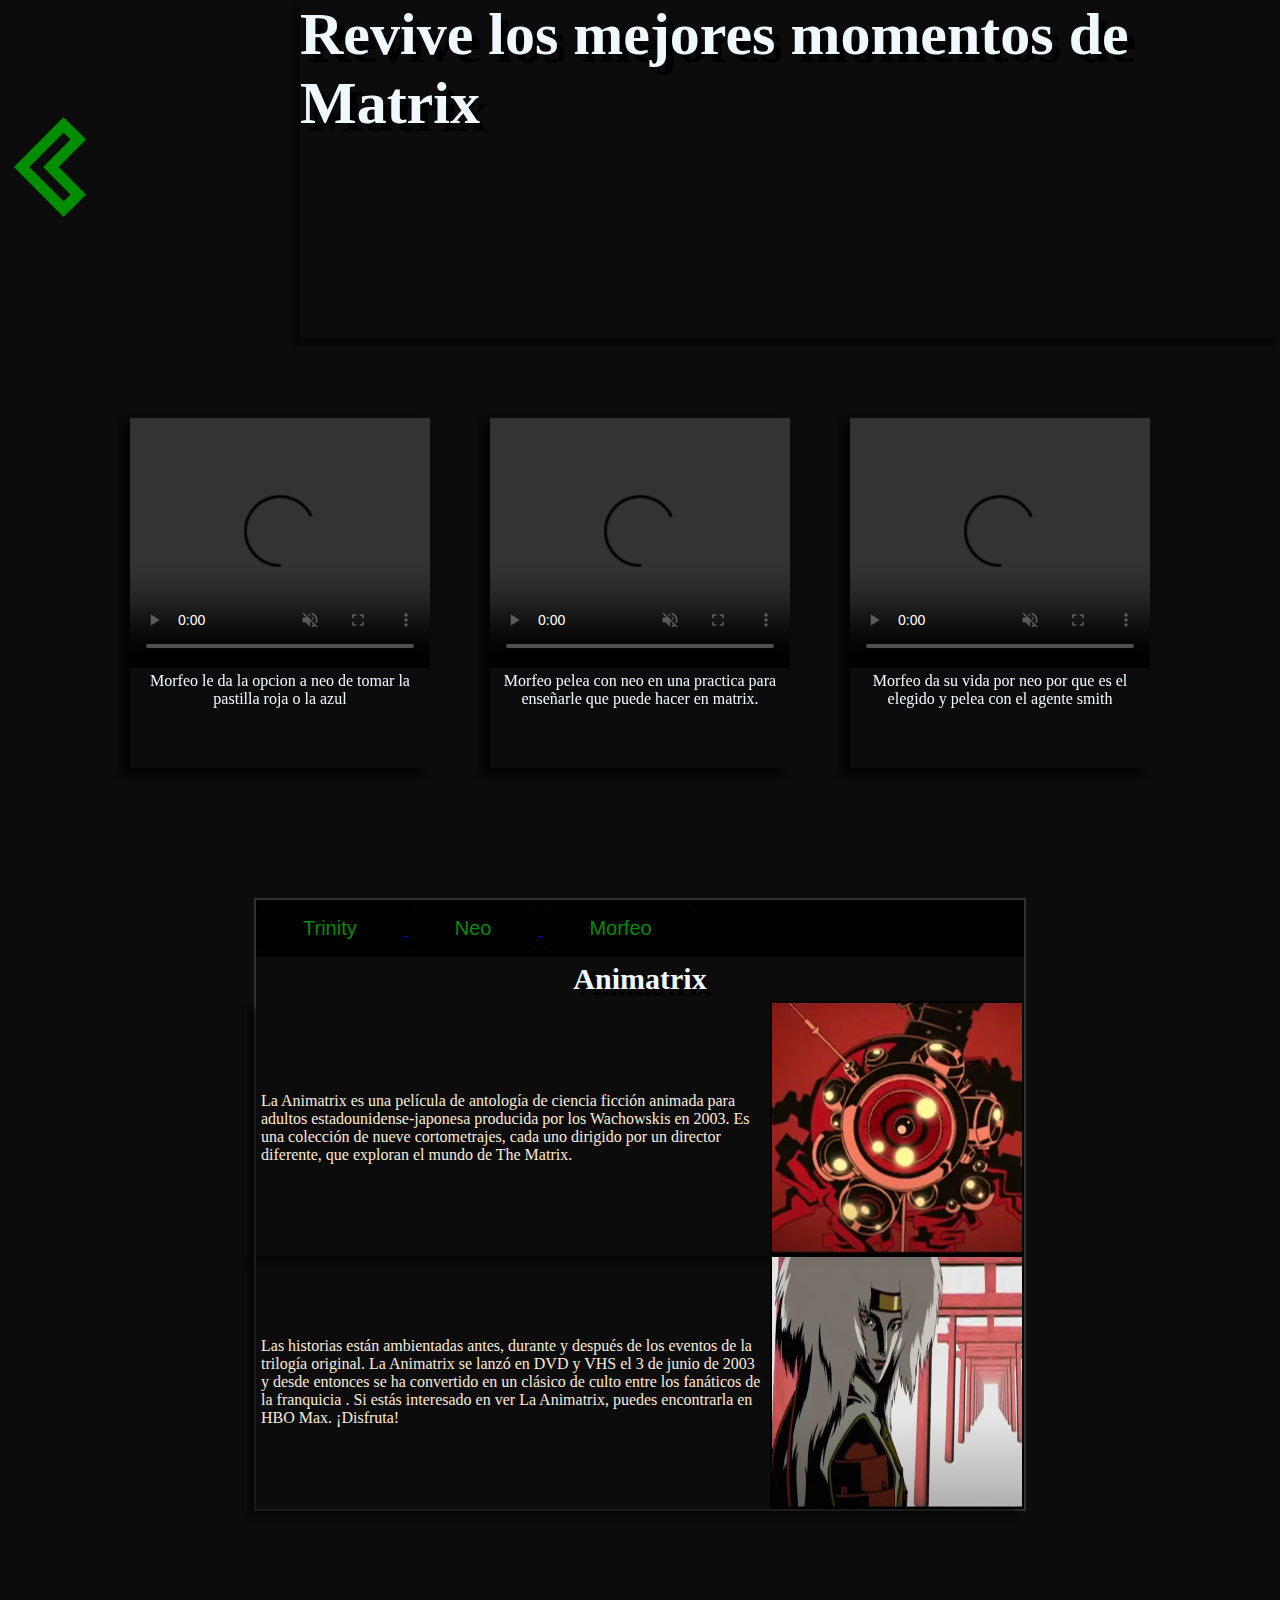
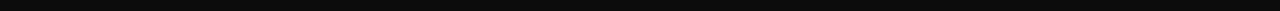
==== commit dc98dd4d: "proyecto finalizado" ====
--- a/morfeo.html
+++ b/morfeo.html
@@ -23,6 +23,7 @@
 
 
                             <h2>Revive los mejores momentos de Matrix </h2>
+                            
 
                         </div>
                     </div>
@@ -53,15 +54,7 @@
             </section>
             <section class="momentos-nav">
                 <div class="barra-momentos">
-                    <a href="">
-                        <button class="container">
-                            <span class="sombra"></span>
-                            <span class="boton-a"></span>
-                            <span class="boton-b">
-                                <p class="p-momentos">Galeria</p>
-                            </span>
-                        </button>
-                    </a>
+                
 
                     <a href="trinity.html">
                         <button class="container">
--- a/css/style.css
+++ b/css/style.css
@@ -677,5 +677,13 @@
     width: 200px;
   }
 }
+html main .flechaD {
+  width: 20px;
+  height: 20px;
+  margin: 0 0 0 8px;
+}
+html main .flechaD:hover {
+  scale: 1.2;
+}
 
 /*# sourceMappingURL=style.css.map */
